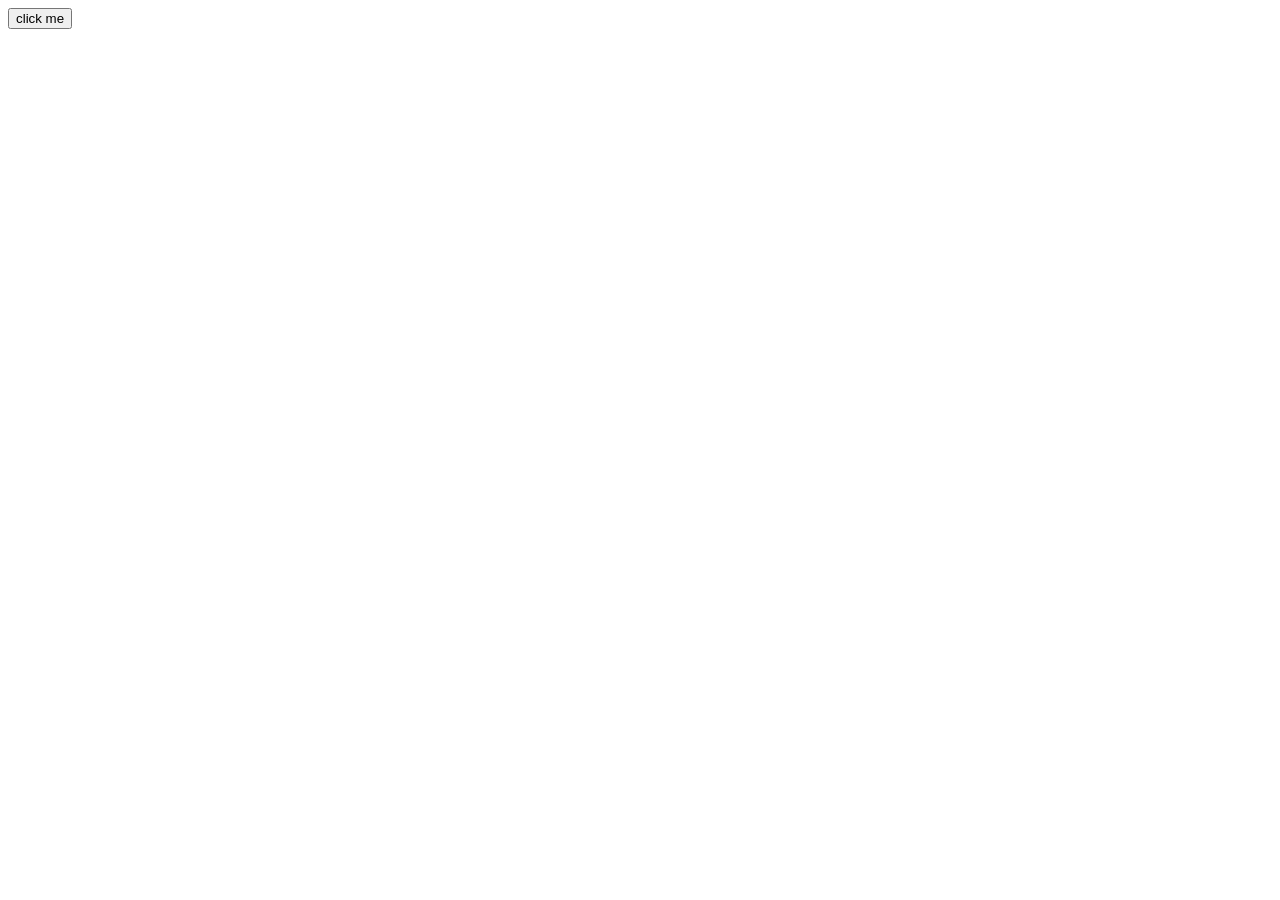
==== my_first_project/index.html @ 04d2480b "update new web dev project" ====
<!DOCTYPE html>
<html lang="en">
<head>
    <meta charset="UTF-8">
    <meta name="viewport" content="width=device-width, initial-scale=1.0">
    <title>My first Website </title>
</head>
<body>
    <button onclick="showMessage()">click me</button>
    <script src="script.js"></script>
</body>
</html>
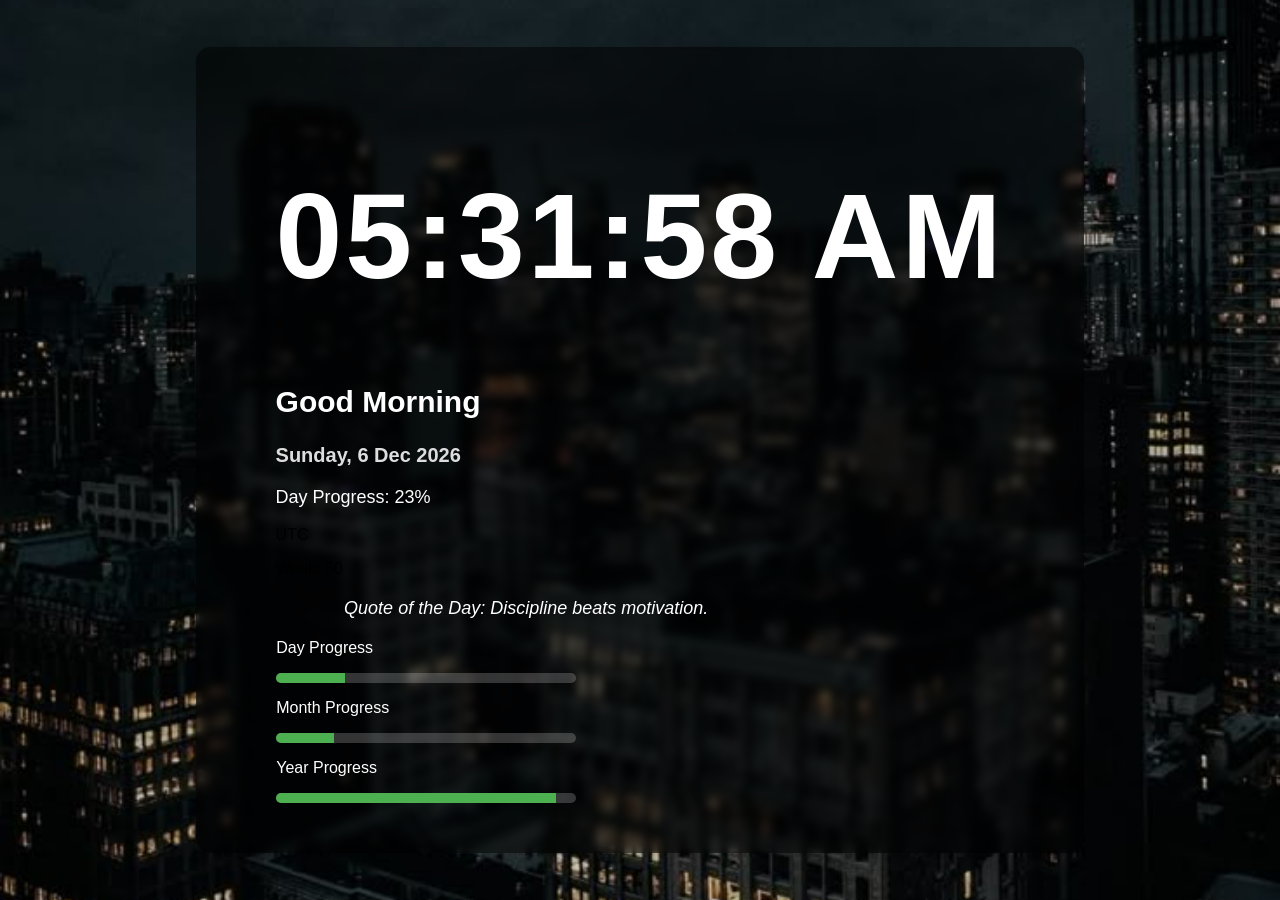
==== commit e33a0909: "Rename index4.html to index.html" ====
--- a/my_first_project/index.html
+++ b/my_first_project/index.html
@@ -3,10 +3,41 @@
 <head>
     <meta charset="UTF-8">
     <meta name="viewport" content="width=device-width, initial-scale=1.0">
-    <title>My first Website </title>
+    <title>Digital Clock</title>
+    <link rel="stylesheet" href="style4.css">
 </head>
 <body>
-    <button onclick="showMessage()">click me</button>
-    <script src="script.js"></script>
+    <div class="clock-container">
+        <h1 id="clock">00:00:00</h1>
+        <h2 id="greeting"></h2>
+        <h3 id="date"></h3>
+        <p id="progress"></p>
+        <p id="zone"></p>
+        <p id="week"></p>
+        <p id="quote"></p>
+
+
+        <div class="progress-section">
+
+<p>Day Progress</p>
+<div class="bar">
+    <div id="dayBar" class="fill"></div>
+</div>
+
+<p>Month Progress</p>
+<div class="bar">
+    <div id="monthBar" class="fill"></div>
+</div>
+
+<p>Year Progress</p>
+<div class="bar">
+    <div id="yearBar" class="fill"></div>
+</div>
+
+</div>
+
+    </div>
+    
+    <script src="script4.js"></script>
 </body>
-</html>+</html>
--- a/my_first_project/style4.css
+++ b/my_first_project/style4.css
@@ -0,0 +1,70 @@
+body{
+margin:0;
+height:100vh;
+display:flex;
+justify-content:center;
+align-items:center;
+
+font-family:Arial, Helvetica, sans-serif;
+
+background-image:url("background.jpg");
+background-size:cover;
+background-position:center;
+}
+
+.clock-container{
+    background:rgba(0,0,0,0.5);
+    padding :40px 80px;
+
+    border-radius:15px;
+    backdrop-filter:blur(5px);
+}
+#clock{
+    font-size: 120px;
+    color:white;
+    letter-spacing:3px;
+}
+#greeting{
+    color:white;
+    font-size:30px;
+    margin-top:10px;
+}
+#date{
+    color:#ddd;
+    font-size:20px;
+    margin-top: 10px;
+}
+#progress{
+color:white;
+font-size:18px;
+}
+#quote{
+margin-top:20px;
+font-size:18px;
+font-style:italic;
+color:white;
+max-width:500px;
+text-align:center;
+}
+.progress-section{
+width:300px;
+margin-top:20px;
+text-align:left;
+color:white;
+}
+
+.bar{
+width:100%;
+height:10px;
+background:rgba(255,255,255,0.2);
+border-radius:10px;
+margin-bottom:10px;
+overflow:hidden;
+}
+
+.fill{
+height:100%;
+width:0%;
+background:#4caf50;
+transition:width 0.5s;
+}
